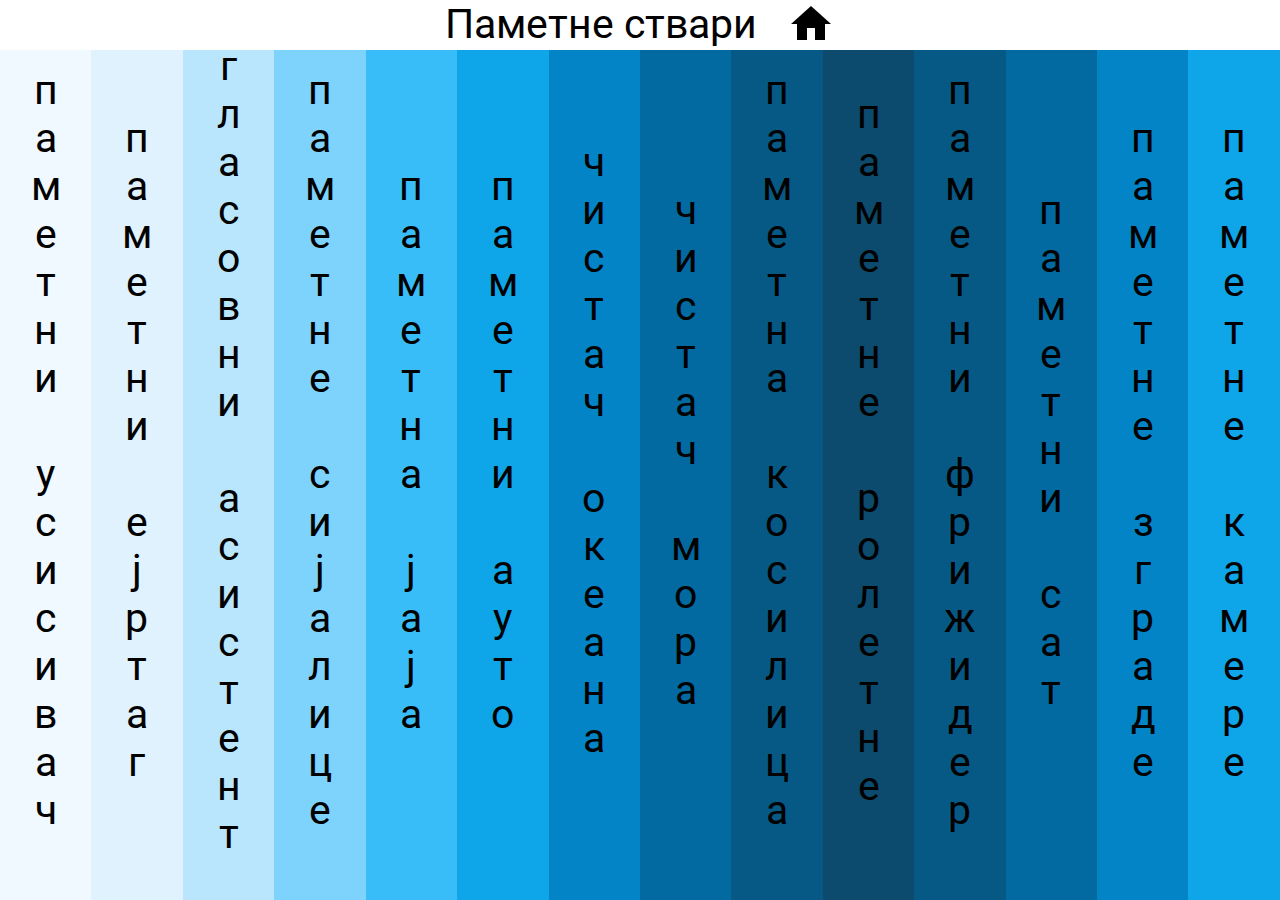
==== index.html @ 1073ec22 "finish project" ====
<!DOCTYPE html>
<html lang="en">
<head>
    <meta charset="UTF-8">
    <meta http-equiv="X-UA-Compatible" content="IE=edge">
    <meta name="viewport" content="width=device-width, initial-scale=1.0">
    <title>Bruh</title>
    <link rel="stylesheet" href="style.css">
    <style>
        @import url('https://fonts.googleapis.com/css2?family=Roboto:ital,wght@0,100;0,300;0,400;0,500;0,700;0,900;1,100;1,300;1,400;1,500;1,700;1,900&display=swap');
        .header {
            display: flex;
            justify-content: center;
            gap: 30px;
            position: fixed;
            width: 100%;
            background-color: white;
            z-index: 9999;
            height: 50px;
        }
    </style>
</head>
<body>
    <div class="header">
        <div class="logo">
            Паметне ствари
        </div>
        <a href="../index.html">
            <img src="../home.png" alt="home">
        </a>
    </div>
    <ul class="container">
        <li>
            <div class="unselected-content">
                паметни усисивач
            </div>
            <div class="selected-content invisible">
                <button><a href="sajtovi/pametniUsisivac/index.html">Линк ка сајту</a></button>
            </div>
        </li>
        <li>
            <div class="unselected-content">
                паметни ејртаг
            </div>
            <div class="selected-content invisible">
                <button><a href="sajtovi/airtag/index.html">Линк ка сајту</a></button>
            </div>
        </li>
        <li>
            <div class="unselected-content">
                гласовни асистент
            </div>
            <div class="selected-content invisible">
                <button><a href="sajtovi/Glasovni Asistent/Untitled-1.html">Линк ка сајту</a></button>
            </div>
        </li>
        <li>
            <div class="unselected-content">
                паметне сијалице
            </div>
            <div class="selected-content invisible">
                <button><a href="sajtovi/pametne_sijalice/index.html">Линк ка сајту</a></button>
            </div>
        </li>
        <li>
            <div class="unselected-content">
                паметна јаја
            </div>
            <div class="selected-content invisible">
                <button><a href="sajtovi/smart egg/SmartEggTray2.html">Линк ка сајту</a></button>
            </div>
        </li>
        <li>
            <div class="unselected-content">
                паметни ауто
            </div>
            <div class="selected-content invisible">
                <button><a href="sajtovi/auto/auto.html">Линк ка сајту</a></button>
            </div>
        </li>
        <li>
            <div class="unselected-content">
                чистач океана
            </div>
            <div class="selected-content invisible">
                <button><a href="sajtovi/Ocean Cleanup/index.html">Линк ка сајту</a></button>
            </div>
        </li>
        <li>
            <div class="unselected-content">
                чистач мора
            </div>
            <div class="selected-content invisible">
                <button><a href="sajtovi/Kosta Bastic cistac mora/Ocean Cleanup/index.html">Линк ка сајту</a></button>
            </div>
        </li>
        <li>
            <div class="unselected-content">
                паметна косилица
            </div>
            <div class="selected-content invisible">
                <button><a href="sajtovi/Kosilice/ProgramiranjeHTML/kosilice.html">Линк ка сајту</a></button>
            </div>
        </li>
        <li>
            <div class="unselected-content">
                паметне ролетне
            </div>
            <div class="selected-content invisible">
                <button><a href="sajtovi/Roletne/Prvi Sajt/Pametne Roletne.html">Линк ка сајту</a></button>
            </div>
        </li>
        <li>
            <div class="unselected-content">
                паметни фрижидер
            </div>
            <div class="selected-content invisible">
                <button><a href="sajtovi/frizider/index.html">Линк ка сајту</a></button>
            </div>
        </li>
        <li>
            <div class="unselected-content">
                паметни сат
            </div>
            <div class="selected-content invisible">
                <button><a href="sajtovi/pametniSatDjF/index.html">Линк ка сајту</a></button>
            </div>
        </li>
        <li>
            <div class="unselected-content">
                паметне зграде
            </div>
            <div class="selected-content invisible">
                <button><a href="sajtovi/Pametne_Zgrade 123/Pametne_Zgrade.html">Линк ка сајту</a></button>
            </div>
        </li>
        <li>
            <div class="unselected-content">
                паметне камере
            </div>
            <div class="selected-content invisible">
                <button><a href="sajtovi/pametne kamere/Pametne Kamere.html">Линк ка сајту</a></button>
            </div>
        </li>
    </ul>
    <script src="script.js"></script>
</body>
</html>
---- style.css ----
@import url('https://fonts.googleapis.com/css2?family=Roboto:ital,wght@0,100;0,300;0,400;0,500;0,700;0,900;1,100;1,300;1,400;1,500;1,700;1,900&display=swap');

*, *::before, *::after {
    margin: 0;
    padding: 0;
    box-sizing: border-box;
    font-family: 'Roboto', sans-serif;
    font-size: 1.6rem;
}

:root {
    --animation-effect: 0.2s ease-out;
    --ul-color: linear-gradient(to right, #16A34A, #15803D);
}

.container {
    height: 100vh;
    width: 100vw;
    display: flex;
    list-style-type: none;
    align-items: center;
    overflow: hidden;
}

li {
    flex: 1;
    height: 100%;

    display: flex;
    justify-content: center;
    align-items: center;

    user-select: none;
}

li:hover {
    transform: scale(1.2);
    transition: var(--animation-effect);
}

li.selected:hover {
    transform: none;
}

.selected {
    flex: 10;
    transition: var(--animation-effect);
}

.invisible {
    display: none;
}

.unselected-content {
    writing-mode: vertical-rl;
    text-orientation: upright;
}

button {
    padding: 20px;
    border-radius: 20px;
    border: none;
    background-color: #1E40AF;
}

button:hover {
    transition: 0.2s;
    background-color: #1E3A8A;
}

button a {
    text-decoration: none;
    color: #ffffff;
}
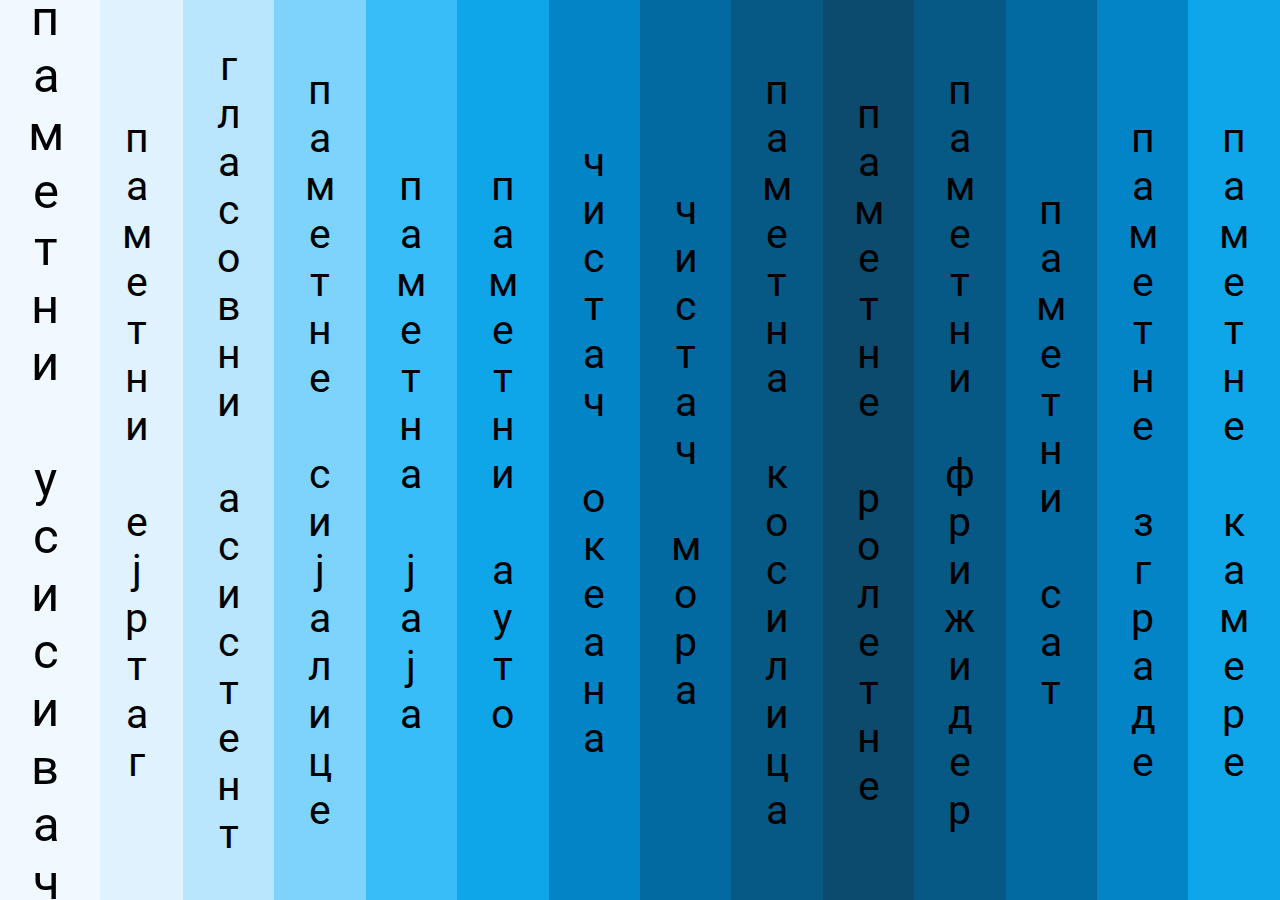
==== commit b8377b32: "remove header from home page" ====
--- a/index.html
+++ b/index.html
@@ -6,29 +6,8 @@
     <meta name="viewport" content="width=device-width, initial-scale=1.0">
     <title>Bruh</title>
     <link rel="stylesheet" href="style.css">
-    <style>
-        @import url('https://fonts.googleapis.com/css2?family=Roboto:ital,wght@0,100;0,300;0,400;0,500;0,700;0,900;1,100;1,300;1,400;1,500;1,700;1,900&display=swap');
-        .header {
-            display: flex;
-            justify-content: center;
-            gap: 30px;
-            position: fixed;
-            width: 100%;
-            background-color: white;
-            z-index: 9999;
-            height: 50px;
-        }
-    </style>
 </head>
 <body>
-    <div class="header">
-        <div class="logo">
-            Паметне ствари
-        </div>
-        <a href="../index.html">
-            <img src="../home.png" alt="home">
-        </a>
-    </div>
     <ul class="container">
         <li>
             <div class="unselected-content">
